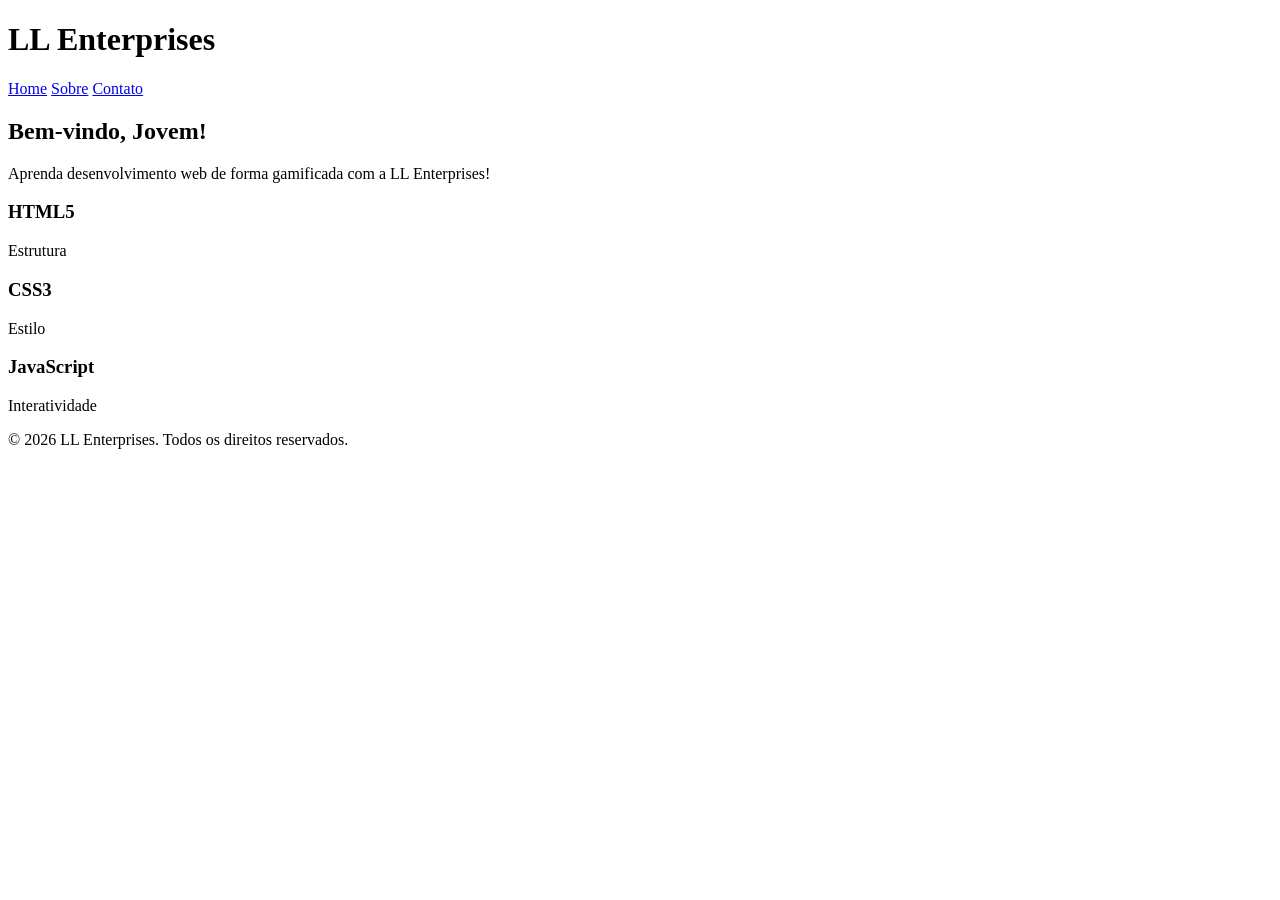
==== missao-03/Jarvis-LL.html @ 44613c6d "Adicionando o arquivo de estilos CSS" ====
<!DOCTYPE html>
<html lang="pt-BR">
<head>
    <meta charset="UTF-8">
    <meta name="viewport" content="width=device-width, initial-scale=1.0">
    <title>Jarvis LL</title>
    <link rel="stylesheet" href="./style.css">
</head>
<body>
    <header>
        <h1>LL Enterprises</h1>
        <nav>
            <a href="#">Home</a>
            <a href="#">Sobre</a>
            <a href="#">Contato</a>
    </header>


    </main>
        <section class="hero"></section>
            <h2>Bem-vindo, Jovem!</h2>
            <p>Aprenda desenvolvimento web de forma gamificada com a LL Enterprises!</p>
       </section>

       <section class="cards">
        <div class="card"><h3>HTML5</h3><p>Estrutura</p></div>      
        <div class="card"><h3>CSS3</h3><p>Estilo</p></div>
        <div class="card"><h3>JavaScript</h3><p>Interatividade</p></div>
       </section>
    </main>

    <footer>
        <p>&copy; 2026 LL Enterprises. Todos os direitos reservados.</p>
    </footer>
</body>
</html>
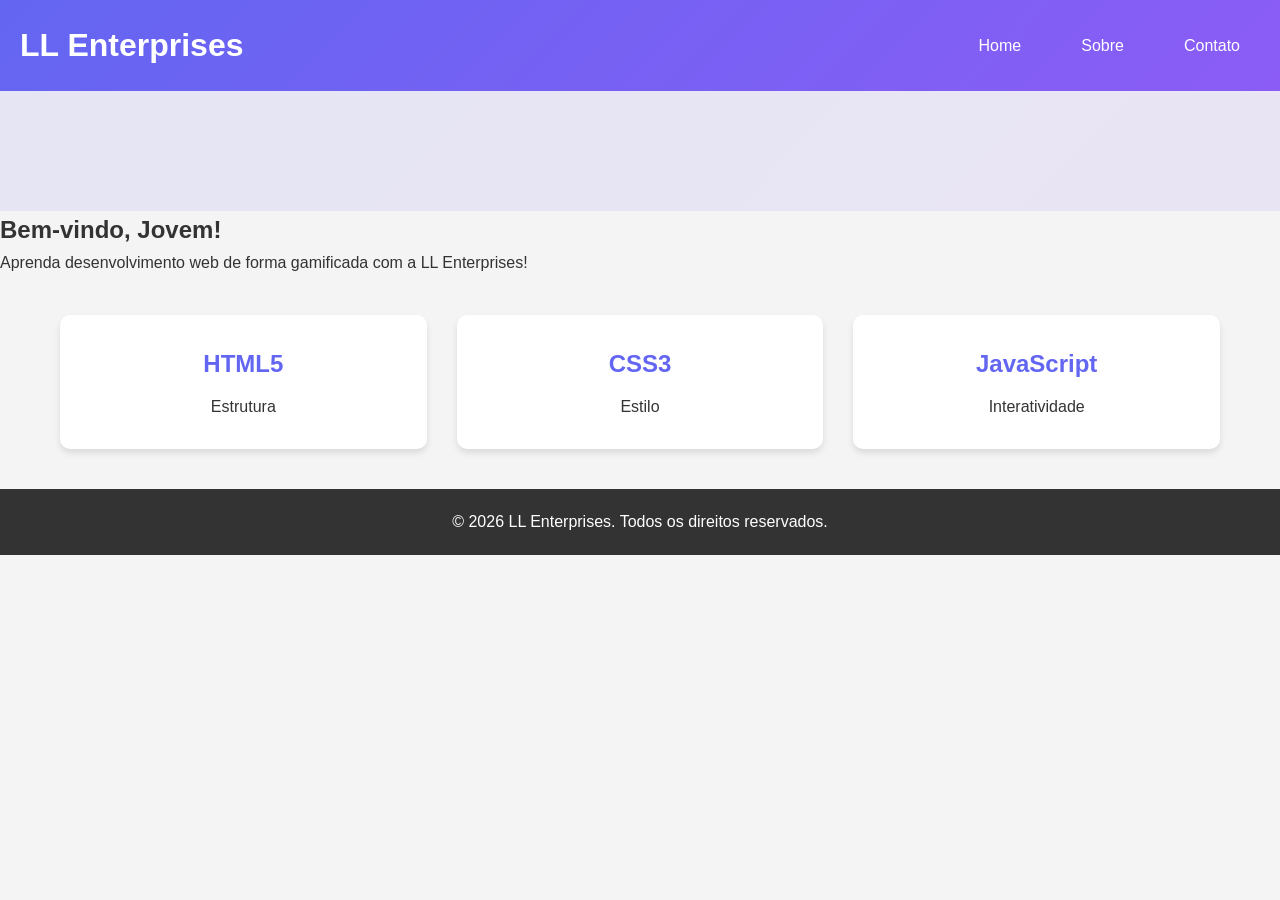
==== commit e2c0ef2f: "Finalizando a estilização da missão 03" ====
--- a/missao-03/Jarvis-LL.html
+++ b/missao-03/Jarvis-LL.html
@@ -4,7 +4,7 @@
     <meta charset="UTF-8">
     <meta name="viewport" content="width=device-width, initial-scale=1.0">
     <title>Jarvis LL</title>
-    <link rel="stylesheet" href="./style.css">
+    <link rel="stylesheet" href="style.css">
 </head>
 <body>
     <header>
--- a/missao-03/style.css
+++ b/missao-03/style.css
@@ -0,0 +1,120 @@
+*{
+    margin: 0;
+    padding: 0;
+    box-sizing: border-box;
+}
+
+body {
+    font-family: Arial, sans-serif;
+    background-color: #f4f4f4;
+    color: #333;
+    line-height: 1.6;
+
+}
+
+
+header {
+    background: linear-gradient(135deg, #6366F1 0%, #8B5CF6 100%);
+    color: white;
+    padding: 20px;
+    display: flex;
+    justify-content: space-between;
+    align-items: center;
+}
+header h1 {
+    font-size: 2rem;
+}
+
+nav {
+    display: flex;
+    gap: 20px;
+}
+
+nav a {
+    color: white;
+    text-decoration: none;
+    padding: 10px 20px;
+    border-radius: 5px;
+    transition: background-color 0.3s;
+}
+
+nav a:hover {
+    background-color: rgba(255, 255, 255, 0.2);
+}
+
+
+.hero {
+    text-align: center;
+    padding: 60px 20px;
+    background: linear-gradient(135deg, rgba(99, 102, 241, 0.1) 0%, rgba(139, 92, 246, 0.1) 100%);
+
+}
+
+.hero h2 {
+    font-size: 3rem;
+    margin-bottom: 20px;
+    color: #6366F1;
+}
+
+
+.cards {
+    display: grid;
+    grid-template-columns: repeat(auto-fit, minmax(250px, 1fr));
+    gap: 30px;
+    padding: 40px 20px;
+    max-width: 1200px;
+    margin: 0 auto;
+}
+
+
+.card {
+    background: white;
+    padding: 30px;
+    border-radius: 10px;
+    box-shadow: 0 4px 6px rgba(0, 0, 0, 0.1);
+    text-align: center;
+    transition: transform 0.3s, box-shadow 0.3s;
+}
+
+.card:hover {
+    transform: translateY(-5px);
+    box-shadow: 0 8px 12px rgba(0, 0, 0, 0.2);
+}
+
+
+.card h3 {
+    color: #6366F1;
+    font-size: 1.5rem;
+    margin-bottom: 10px;
+}
+
+
+footer {
+    background: #333;
+    color: white;
+    text-align: center;
+    padding: 20px;
+}
+
+
+@media (max-width: 768px) {
+    header {
+        flex-direction: column;
+        gap: 20px;
+    }
+
+    nav {
+        flex-direction: column;
+        width: 100%;
+
+    }   
+
+    .hero h2 {
+        font-size: 2rem;
+    }
+
+
+    .cards {
+        grid-template-columns: 1fr;
+    }       
+}
